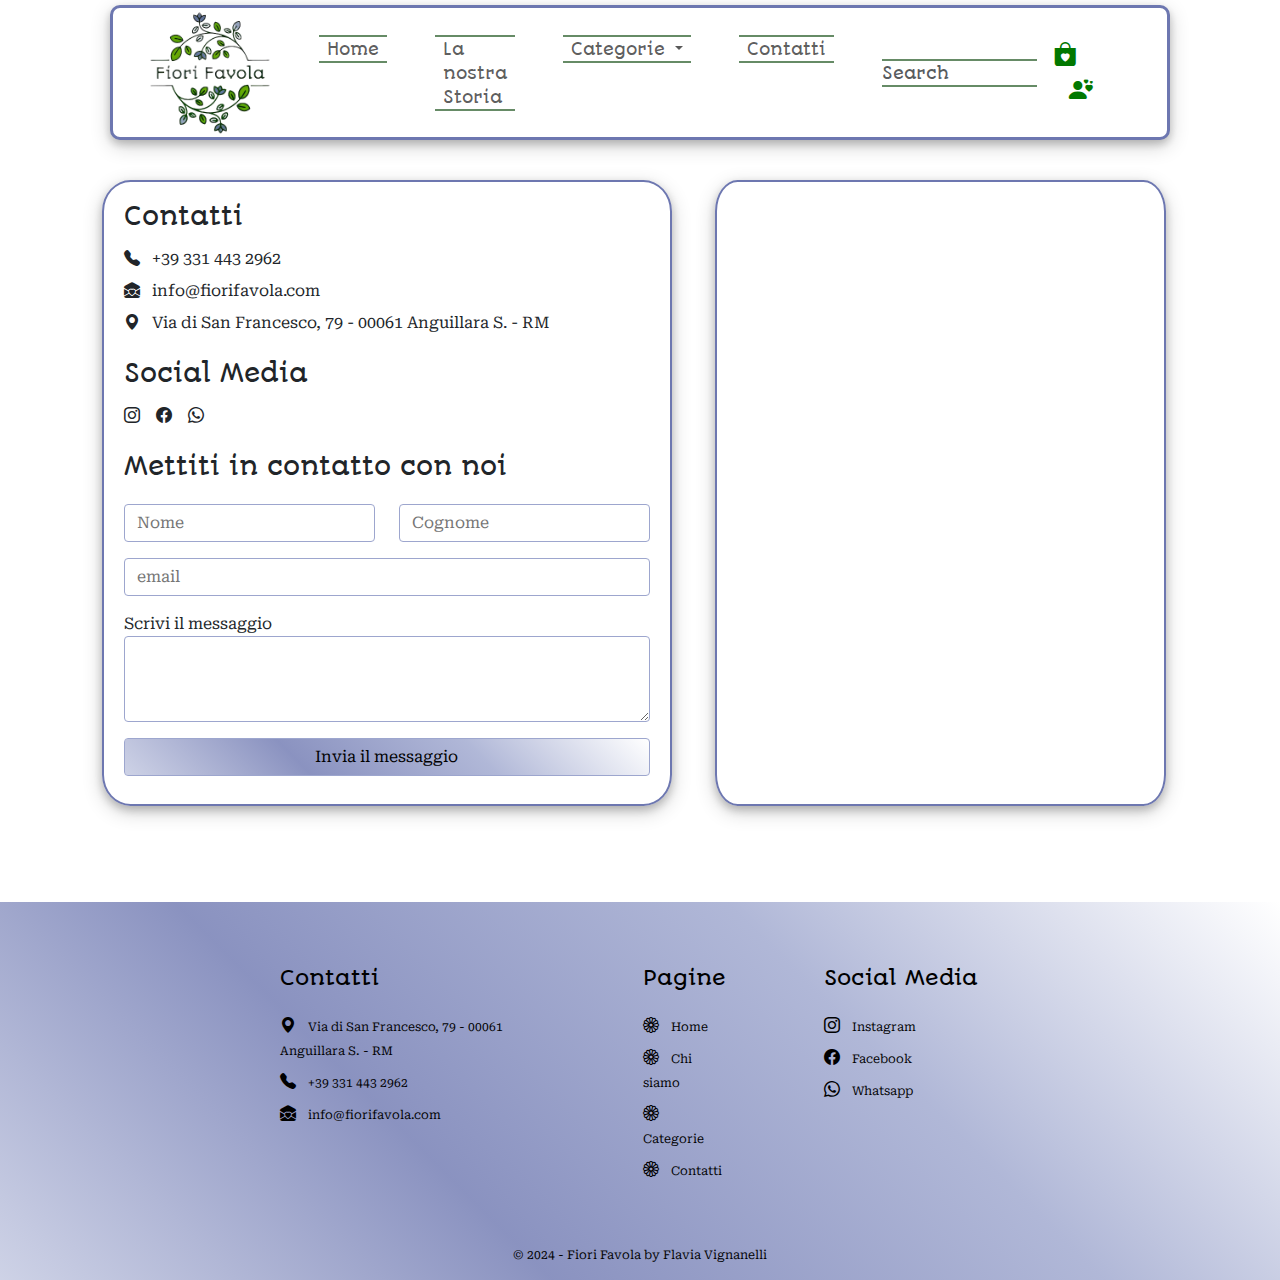
==== contacts.html @ 653803f0 "inserite altre due pagine da finire il design della home page" ====
<!doctype html>
<html lang="en">

<head>
  <meta charset="utf-8">
  <meta name="viewport" content="width=device-width, initial-scale=1">

  <title>Fiori Favola</title>
  <link rel="icon" type="image/x-icon" href="/media/logo/logo.png">
  <!-- google fonts -->
  <link rel="preconnect" href="https://fonts.googleapis.com">
  <link rel="preconnect" href="https://fonts.gstatic.com" crossorigin>
  <link
    href="https://fonts.googleapis.com/css2?family=Autour+One&family=Great+Vibes&family=Roboto+Serif:ital,opsz,wght@0,8..144,100..900;1,8..144,100..900&display=swap"
    rel="stylesheet">
  <!-- cdn bootstrap -->
  <link href="https://cdn.jsdelivr.net/npm/bootstrap@5.3.3/dist/css/bootstrap.min.css" rel="stylesheet"
    integrity="sha384-QWTKZyjpPEjISv5WaRU9OFeRpok6YctnYmDr5pNlyT2bRjXh0JMhjY6hW+ALEwIH" crossorigin="anonymous">
  <!-- icone bootstrap -->
  <link rel="stylesheet" href="https://cdn.jsdelivr.net/npm/bootstrap-icons@1.11.3/font/bootstrap-icons.min.css">
  <!-- aos css -->
  <link rel="stylesheet" href="https://unpkg.com/aos@next/dist/aos.css" />
  <!-- cdn css -->
  <link rel="stylesheet" href="style.css">
</head>

<body>
  <!-- Navbar-->
  <nav class="navbar navbar-expand-lg navbar-light bg-white fixed-top nav-scrolled transition"
    aria-label="Eighth navbar example">
    <div class="container">
      <a class="navbar-brand" href="./index.html">
        <img src="./media/logo/logo-removebg-preview.png" class="logo">
      </a>

      <button class="navbar-toggler" type="button" data-bs-toggle="collapse" data-bs-target="#navbarsExample07"
        aria-controls="navbarsExample07" aria-expanded="false" aria-label="Toggle navigation">
        <img src="./media/assets/icons8-foglia-40.png" alt="">
      </button>

      <div class="collapse navbar-collapse bg-white p-2 " id="navbarsExample07">
        <ul class="navbar-nav me-auto mb-2 mb-lg-0">
          <li class="nav-item me-md-5 my-1 my-md-0">
            <a class="nav-link bordo" aria-current="page" href="./index.html">Home</a>
          </li>
          <li class="nav-item me-md-5 my-1 my-md-0">
            <a class="nav-link bordo" aria-current="page" href="./history.html">La nostra Storia</a>
          </li>
          <li class="nav-item me-md-5 my-1 my-md-0 dropdown">
            <a class="nav-link dropdown-toggle bordo" href="#categorie" role="button" data-bs-toggle="dropdown"
              aria-expanded="false">
              Categorie
            </a>
            <ul class="dropdown-menu">
              <li><a class="dropdown-item font-tit" href="#">Tutte le categorie</a></li>
              <li><a class="dropdown-item font-tit" href="#">Piante Fiorite</a></li>
              <li><a class="dropdown-item font-tit" href="#">Piante Grasse e Succulente</a></li>
              <li><a class="dropdown-item font-tit" href="#">Piante Aromatiche</a></li>
              <li><a class="dropdown-item font-tit" href="#">Piante Tropicali</a></li>
            </ul>
          </li>
          <li class="nav-item me-md-5 my-1 my-md-0 ">
            <a class="nav-link bordo" href="./contacts.html">Contatti</a>
          </li>
        </ul>
        <form role="search me-md-5 my-1 my-md-0">
          <input class="form-control font-tit" type="search" placeholder="Search" aria-label="Search">
        </form>
        <div class="ms-0 ms-md-3 fs-4 tx-bottle me-md-5 my-2 my-md-0">
<i class="bi bi-bag-heart-fill "></i>
        <i class="bi bi-person-hearts ms-3 "></i>
        </div>
        
      </div>
    </div>
  </nav>
  <!-- Fine Navbar -->

  <!-- Articolo -->
  <article class="container mb-5 pb-5 block_contacts">
    <div class="row justify-content-evenly">
      <!-- sezione contatti -->
      <div class="col-11 col-md-6 bordo_contacts">
        <!-- contatti -->
        <div class="mb-4">
          <h4 class="font-tit mb-3">Contatti</h4>
          <ul class="list-unstyled">

            <li class="mb-2">
              <a href="tel:+393314432962" class="text-decoration-none text-reset">
                <i class="bi bi-telephone-fill me-2"></i>
                <span>+39 331 443 2962</span>
              </a>
            </li>

            <li class="mb-2">
              <a href="mailto:info@fiorifavola.com" class="text-decoration-none text-reset">
                <i class="bi bi-envelope-open-heart-fill me-2"></i>
                <span>info@fiorifavola.com</span>
              </a>
            </li>


            <li>
              <a href="https://maps.app.goo.gl/pTLGZJ3f85t4iphEA" class="text-decoration-none text-reset"
                target="_blank">
                <i class="bi bi-geo-alt-fill me-2"></i>
                <span>Via di San Francesco, 79 - 00061 Anguillara S. - RM</span>
              </a>
            </li>

          </ul>
        </div>
        <!-- social media -->
        <div class="mb-4">
          <h4 class="font-tit mb-3">Social Media</h4>
          <ul class="list-unstyled d-flex">
            <li>
              <a href="https://www.instagram.com/" class="text-decoration-none text-reset" target="_blank">
                <i class="bi bi-instagram me-2"></i>

              </a>
            </li>

            <li class="mx-2">
              <a href="https://www.facebook.com/" class="text-decoration-none text-reset" target="_blank">
                <i class="bi bi-facebook me-2"></i>
              </a>
            </li>

            <li>
              <a href="https://wa.me/+393314432962" class="text-decoration-none text-reset" target="_blank">
                <i class="bi bi-whatsapp me-2"></i>
              </a>
            </li>
          </ul>
        </div>
        <!-- form -->
        <form>
          <div class="row">

            <div class="col-12">
              <h4 class="font-tit mb-3">Mettiti in contatto con noi</h4>
            </div>
            <div class="col my-2">
              <input class="form-control2" type="text" placeholder="Nome">
            </div>
            <div class="col my-2">
              <input class="form-control2" type="text" placeholder="Cognome">
            </div>

            <div class=" my-2">
              <input class="form-control2" type="email" placeholder="email">
            </div>

            <div class="col-12 my-2">
              <label for="exampleFormControlTextarea1">Scrivi il messaggio</label>
              <textarea class="form-control2" id="exampleFormControlTextarea1" rows="3"></textarea>
        
            </div>
            <div class="my-2 ">
              <button class="form-control2 bg-color text-black">Invia il messaggio</button>
            </div>
            
          </div>
        </form>
      </div>
      <!-- mappa -->
      <div class="d-none d-md-block col-md-5 justify-content-center align-items-center text-center ">
        <iframe class="iframe mappa"
          src="https://www.google.com/maps/embed?pb=!1m21!1m12!1m3!1d9958.597307069344!2d12.270075578602107!3d42.09229061044421!2m3!1f0!2f0!3f0!3m2!1i1024!2i768!4f13.1!4m6!3e2!4m0!4m3!3m2!1d42.0891362!2d12.272125599999999!5e0!3m2!1sit!2sit!4v1710969637218!5m2!1sit!2sit"
          allowfullscreen="" loading="lazy" referrerpolicy="no-referrer-when-downgrade"></iframe>
      </div>
    </div>
  </article>
  <!-- Fine Articolo -->

  <!-- Footer -->
  <footer class="container-fluid px-5 pt-5">
    <div class="row mx-2 mx-md-5 justify-content-center">
      <!-- colonna contatti -->
      <div class="col-12 col-md-4 px-1 px-md-5 mt-3">
        <h5 class="mb-4 font-tit">Contatti</h5>
        <ul class="list-unstyled">

          <li class="my-2">
            <a href="https://maps.app.goo.gl/pTLGZJ3f85t4iphEA" class="text-decoration-none text-reset" target="_blank">
              <i class="bi bi-geo-alt-fill me-2"></i>
              <span class="text-footer">Via di San Francesco, 79 - 00061 Anguillara S. - RM</span>
            </a>
          </li>

          <li class="my-2">
            <a href="tel:+393314432962" class="text-decoration-none text-reset">
              <i class="bi bi-telephone-fill me-2"></i>
              <span class="text-footer">+39 331 443 2962</span>
            </a>
          </li>

          <li class="my-2">
            <a href="mailto:info@fiorifavola.com" class="text-decoration-none text-reset">
              <i class="bi bi-envelope-open-heart-fill me-2"></i>
              <span class="text-footer">info@fiorifavola.com</span>
            </a>
          </li>
        </ul>
      </div>

      <!-- colonna pagine -->
      <div class="col-12 col-md-2 px-1 px-md-5 mt-3">
        <h5 class="mb-4 font-tit">Pagine</h5>

        <ul class="list-unstyled">
          <li class="my-2">
            <a href="./index.html" class="text-decoration-none text-reset">
              <i class="bi bi-flower1 me-2"></i>
              <span class="text-footer">Home</span>
            </a>
          </li>

          <li class="my-2">
            <a href="./history.html" class="text-decoration-none text-reset">
              <i class="bi bi-flower1 me-2"></i>
              <span class="text-footer">Chi siamo</span>
            </a>
          </li>

          <li class="my-2">
            <a href="./categories/categories.html" class="text-decoration-none text-reset">
              <i class="bi bi-flower1 me-2"></i>
              <span class="text-footer">Categorie</span>
            </a>
          </li>

          <li class="my-2">
            <a href="./contacts.html" class="text-decoration-none text-reset">
              <i class="bi bi-flower1 me-2"></i>
              <span class="text-footer">Contatti</span>
            </a>
          </li>


        </ul>
      </div>

      <!-- colonna social media -->
      <div class="col-12 col-md-3 px-1 px-md-5 mt-3">
        <h5 class="mb-4 font-tit">Social Media</h5>

        <ul class="list-unstyled">
          <li class="my-2">
            <a href="https://www.instagram.com/" class="text-decoration-none text-reset" target="_blank">
              <i class="bi bi-instagram me-2"></i>
              <span class="text-footer">Instagram</span>
            </a>
          </li>

          <li class="my-2">
            <a href="https://www.facebook.com/" class="text-decoration-none text-reset" target="_blank">
              <i class="bi bi-facebook me-2"></i>
              <span class="text-footer">Facebook</span>
            </a>
          </li>

          <li class="my-2">
            <a href="https://wa.me/+393314432962" class="text-decoration-none text-reset" target="_blank">
              <i class="bi bi-whatsapp me-2"></i>
              <span class="text-footer">Whatsapp</span>
            </a>
          </li>
        </ul>
        <div>

        </div>

      </div>

    </div>

    <!-- Copyright -->
    <div class="row mt-5">
      <p class="text-center text-footer">© 2024 - Fiori Favola by Flavia Vignanelli</p>
    </div>

  </footer>
  <!--Fine Footer -->

  <!-- BOOTSTRAP JS -->
  <script src="https://cdn.jsdelivr.net/npm/bootstrap@5.3.3/dist/js/bootstrap.bundle.min.js"
    integrity="sha384-YvpcrYf0tY3lHB60NNkmXc5s9fDVZLESaAA55NDzOxhy9GkcIdslK1eN7N6jIeHz"
    crossorigin="anonymous"></script>
  <!-- aos js -->
  <script src="https://unpkg.com/aos@next/dist/aos.js"></script>
  <script>
    AOS.init();
  </script>
  <!-- MY JS -->
  <script src="./main.js"></script>
</body>
</html>
---- style.css ----
* {
    font-family: "Roboto Serif", serif;
    /* background-color: #013b01; */
}

/* FONT TESTI */
.font-tit {
    font-family: "Autour One", system-ui;
}

.font-cit {
    font-family: "Great Vibes", cursive;
}

/* VARIABILI */
:root {
    --light-color: #66b100;
    --bottle-color: #027800;
    --green-color: hwb(120 0% 76% / 0.6);
    --lilac-color: #9da6ce;
    --purple-color: #6d77b0;
}

/* COLORI TESTI */
.tx-light {
    color: var(--light-color);
}

.tx-bottle {
    color: var(--bottle-color);
}

.tx-green {
    color: var(--green-color);
}

.tx-lilac {
    color: var(--lilac-color);
}

.tx-purple {
    color: var(--purple-color);
}

/* SETTAGGI RIUTILIZZABILI */
.img {
    box-shadow: 0 4px 8px 0 rgba(0, 0, 0, 0.2), 0 6px 20px 0 rgba(0, 0, 0, 0.19);
    border-radius: 5%;
}

.bottone {
    color: black;
    font-family: "Autour One", system-ui;
    font-style: italic;
    padding: 5px 10px;
    border: 3px solid var(--purple-color);
    border-radius: 10px;
    box-shadow: 0 4px 8px 0 rgba(0, 0, 0, 0.2), 0 6px 20px 0 rgba(0, 0, 0, 0.19) !important;
    background-image: linear-gradient(0deg, hsla(229, 33%, 71%, .5), white);
}

.bg-color {
    background-image: linear-gradient(45deg, hsla(229, 33%, 71%, 0.5), hsla(231, 30%, 56%, 0.8), hsla(229, 33%, 71%, 0.8), white);
}

.bg-color-contr {
    background-image: linear-gradient(45deg, white, hsla(231, 30%, 56%, 0.8), hsla(229, 33%, 71%, 0.8),  hsla(229, 33%, 71%, 0.5));
}


/* SECTION NAVBAR */
.navbar {
    height: 135px;
    padding: 0px;
}

.logo {
    max-width: 170px;
    max-height: 170px;
}

.bordo {
    border-top: 2px solid var(--green-color);
    border-bottom: 2px solid var(--green-color);
    padding: 0px;
    margin-top: 0px;
    font-family: "Autour One", system-ui;
}

@media screen and (max-width:991.11px) {
    .bordo {
        border-top: 0px;
        border-bottom: 0px;
    }
}

.navbar-toggler {
    border: 0px;
    border-radius: 0px;
    transition: var(--bs-navbar-toggler-transition);
}

.navbar-toggler:focus {
    box-shadow: none !important;
}

.form-control {
    border-top: 2px solid var(--green-color) !important;
    border-bottom: 2px solid var(--green-color) !important;
    border-radius: 0px;
    border-right: 0px;
    border-left: 0px;
    padding: 0px;
    margin-top: 0px;
}

.form-control:focus {
    color: var(--lilac-color);
    background-color: #fff;
    border-color: var(--lilac-color);
    outline: 0;
    box-shadow: 0 0 0 .2rem var(--lilac-color);
}

.nav-scrolled {
    margin: 0px;
    border: 0px;
    border-radius: 0px;
    box-shadow: 0;
}

@media screen and (min-width:992px) {
    .nav-scrolled {
        margin: 5px 110px;
        backdrop-filter: blur(10px);
        border: 3px solid var(--purple-color);
        border-radius: 10px;
        box-shadow: 0 4px 8px 0 rgba(0, 0, 0, 0.2), 0 6px 20px 0 rgba(0, 0, 0, 0.19);
    }
}

.transition {
    transition: 0.5s;
}

.navbar-nav .dropdown-menu {
    border: 1px solid var(--purple-color) !important;
    box-shadow: 0 4px 8px 0 rgba(0, 0, 0, 0.2), 0 6px 20px 0 rgba(0, 0, 0, 0.19) !important;
}

/* SECTION CITAZIONE */
.cit {
    background-image: url(./media/assets/citazione.png);
    background-repeat: no-repeat;
    background-size: contain;
}

/* SECTION CATEGORIE */
.card {
    height: 580px;
    width: 300px;
    padding: 10px;
}

.iframe {
    width: 400px;
    height: 400px;
    box-shadow: 0 4px 8px 0 rgba(0, 0, 0, 0.2), 0 6px 20px 0 rgba(0, 0, 0, 0.19);
    border-radius: 5%;
}

/* SECTION NUMERI */
.box-numbers {
    background-image: url(./media/assets/4.png);
    background-repeat: no-repeat;
    background-size: cover;
    border: white;
    border-radius: 50%;
    height: 200px;
    width: 200px;
}


/* SECTION FOOTER */
.logo2 {
    max-width: 100px;
    max-height: 100px;
}

footer {
    color: black;
    background-image: linear-gradient(45deg, hsla(229, 33%, 71%, .5), hsla(231, 30%, 56%, 0.8), hsla(229, 33%, 71%, 0.8), white);
}

.text-footer {
    font-size: 12px;
}


/* PAGINA CONTATTI */
.block_contacts {
    margin-top: 180px;
}

.bordo_contacts {
    box-shadow: 0 4px 8px 0 rgba(0, 0, 0, 0.2), 0 6px 20px 0 rgba(0, 0, 0, 0.19);
    border: var(--purple-color) solid 2px;
    border-radius: 5%;
    padding: 20px;
}

.form-control2 {
    display: block;
    width: 100%;
    padding: .375rem .75rem;
    font-size: 1rem;
    line-height: 1.5;
    color: #495057;
    background-color: #fff;
    background-clip: padding-box;
    border: 1px solid var(--lilac-color);
    border-radius: .25rem;
    transition: border-color .15s ease-in-out, box-shadow .15s ease-in-out;
}

.form-control2:focus {
    color: var(--lilac-color);
    background-color: #fff;
    border-color: var(--lilac-color);
    outline: 0;
    box-shadow: 0 0 0 .2rem var(--lilac-color);
}

.mappa {
    height: 100%;
    width: 100%;
    border: var(--purple-color) solid 2px;
}

/* FINE PAGINA CONTATTI */
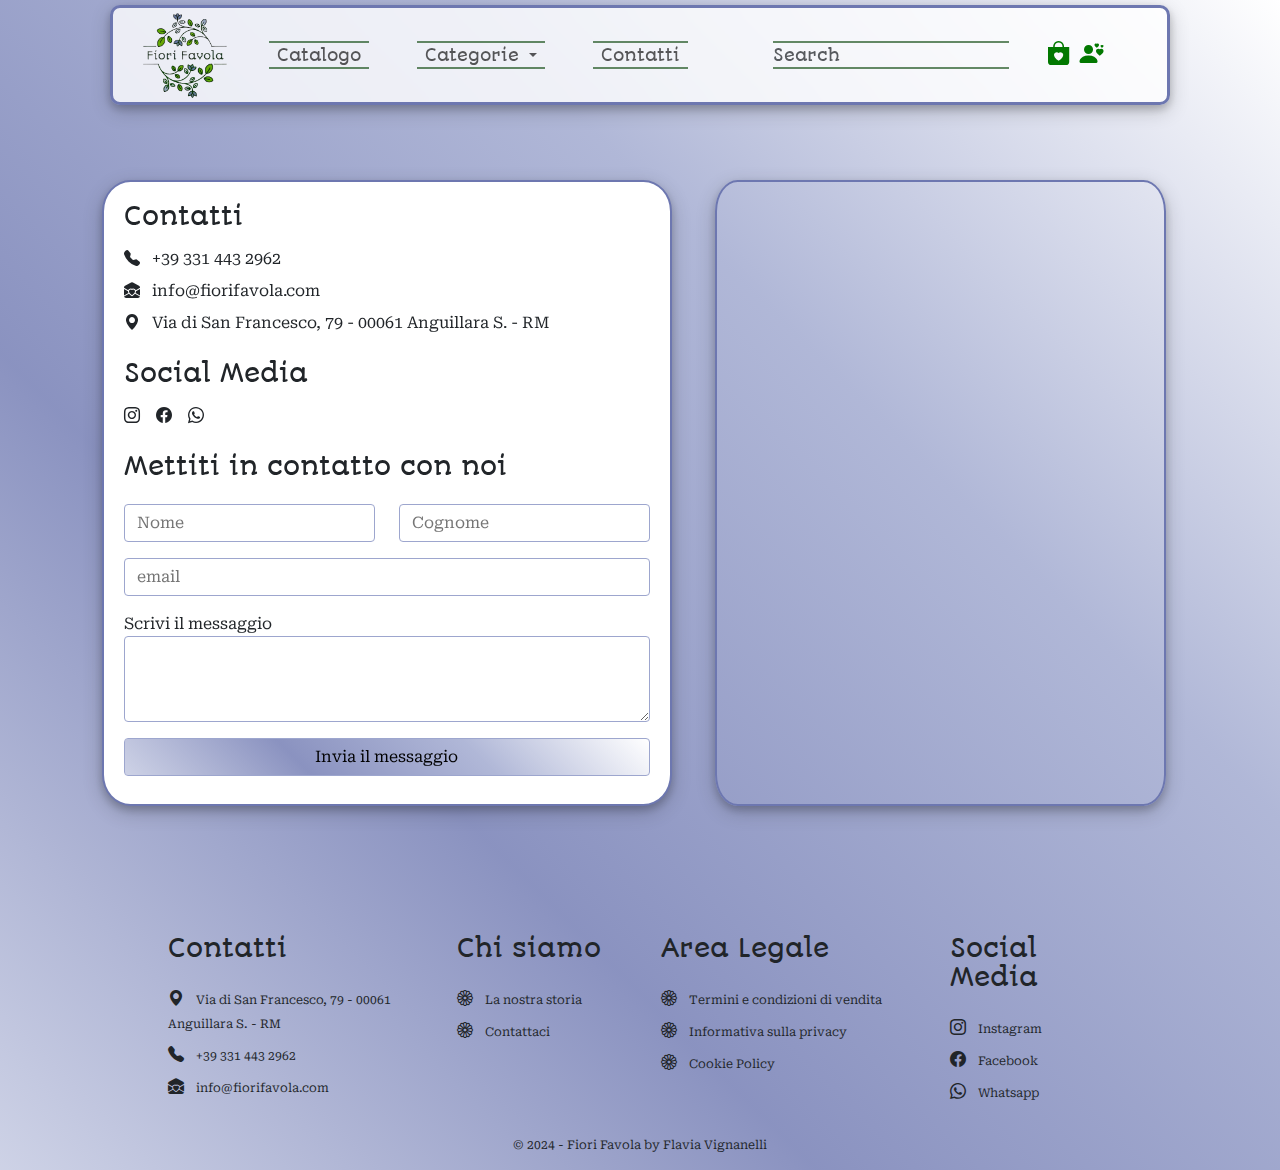
==== commit ecc00926: "Inserite le sezioni della giornata" ====
--- a/contacts.html
+++ b/contacts.html
@@ -24,63 +24,109 @@
   <link rel="stylesheet" href="style.css">
 </head>
 
-<body>
-  <!-- Navbar-->
-  <nav class="navbar navbar-expand-lg navbar-light bg-white fixed-top nav-scrolled transition"
-    aria-label="Eighth navbar example">
-    <div class="container">
-      <a class="navbar-brand" href="./index.html">
+<body class="bg-color">
+  
+<!-- Navbar-->
+<nav class="navbar navbar-expand-lg navbar-light bg-white fixed-top nav-scrolled transition"
+aria-label="Eighth navbar example">
+<div class="container">
+    <a class="navbar-brand" href="./index.html">
         <img src="./media/logo/logo-removebg-preview.png" class="logo">
-      </a>
-
-      <button class="navbar-toggler" type="button" data-bs-toggle="collapse" data-bs-target="#navbarsExample07"
+    </a>
+
+    <button class="navbar-toggler" type="button" data-bs-toggle="collapse" data-bs-target="#navbarsExample07"
         aria-controls="navbarsExample07" aria-expanded="false" aria-label="Toggle navigation">
         <img src="./media/assets/icons8-foglia-40.png" alt="">
-      </button>
-
-      <div class="collapse navbar-collapse bg-white p-2 " id="navbarsExample07">
+    </button>
+
+    <div class="collapse navbar-collapse p-2 " id="navbarsExample07">
         <ul class="navbar-nav me-auto mb-2 mb-lg-0">
-          <li class="nav-item me-md-5 my-1 my-md-0">
-            <a class="nav-link bordo" aria-current="page" href="./index.html">Home</a>
-          </li>
-          <li class="nav-item me-md-5 my-1 my-md-0">
-            <a class="nav-link bordo" aria-current="page" href="./history.html">La nostra Storia</a>
-          </li>
-          <li class="nav-item me-md-5 my-1 my-md-0 dropdown">
-            <a class="nav-link dropdown-toggle bordo" href="#categorie" role="button" data-bs-toggle="dropdown"
-              aria-expanded="false">
-              Categorie
-            </a>
-            <ul class="dropdown-menu">
-              <li><a class="dropdown-item font-tit" href="#">Tutte le categorie</a></li>
-              <li><a class="dropdown-item font-tit" href="#">Piante Fiorite</a></li>
-              <li><a class="dropdown-item font-tit" href="#">Piante Grasse e Succulente</a></li>
-              <li><a class="dropdown-item font-tit" href="#">Piante Aromatiche</a></li>
-              <li><a class="dropdown-item font-tit" href="#">Piante Tropicali</a></li>
-            </ul>
-          </li>
-          <li class="nav-item me-md-5 my-1 my-md-0 ">
-            <a class="nav-link bordo" href="./contacts.html">Contatti</a>
-          </li>
-        </ul>
+
+            <li class="nav-item me-md-5 my-1 my-md-0">
+                <a class="nav-link bordo" aria-current="page" href="./0_catalogo/catalogo.html">Catalogo</a>
+            </li>
+
+            <li class="nav-item me-md-5 my-1 my-md-0 dropdown">
+                <a class="nav-link dropdown-toggle bordo" href="#" role="button" data-bs-toggle="dropdown"
+                    aria-expanded="false">
+                    Categorie
+                </a>
+                <ul class="dropdown-menu">
+                    <li><a class="dropdown-item font-tit" href="#">Piante Fiorite</a></li>
+                    <li><a class="dropdown-item font-tit" href="#">Piante Grasse e Succulente</a></li>
+                    <li><a class="dropdown-item font-tit" href="#">Piante Aromatiche</a></li>
+                    <li><a class="dropdown-item font-tit" href="#">Piante Tropicali</a></li>
+                </ul>
+            </li>
+
+            <li class="nav-item me-md-5 my-1 my-md-0 ">
+                <a class="nav-link bordo" href="./contacts.html">Contatti</a>
+            </li>
+
+        </ul>
+
         <form role="search me-md-5 my-1 my-md-0">
-          <input class="form-control font-tit" type="search" placeholder="Search" aria-label="Search">
+            <input class="form-control font-tit" type="search" placeholder="Search" aria-label="Search">
         </form>
-        <div class="ms-0 ms-md-3 fs-4 tx-bottle me-md-5 my-2 my-md-0">
-<i class="bi bi-bag-heart-fill "></i>
-        <i class="bi bi-person-hearts ms-3 "></i>
+        <div class="fs-4 tx-bottle my-2 my-md-0 d-flex mx-auto">
+            <i class="bi bi-bag-heart-fill me-1"></i>
+            <button class="border-0 bg-transparent" data-bs-toggle="modal"
+                data-bs-target="#exampleModal">
+                <i class="bi bi-person-hearts tx-bottle"></i>
+            </button>
         </div>
-        
-      </div>
-    </div>
-  </nav>
-  <!-- Fine Navbar -->
+
+    </div>
+</div>
+</nav>
+<!-- Fine Navbar -->
+
+<!-- Accedi Modale -->
+<div class="modal fade" id="exampleModal" tabindex="-1" aria-labelledby="exampleModalLabel" aria-hidden="true">
+<div class="modal-dialog modal-dialog-centered">
+    <div class="modal-content bordo_contacts">
+        <div class="modal-body">
+            <div class="container">
+                <div class="row">
+                    <div class="col-12 text-center">
+                        <p class="h3 font-dosis">Accedi</p>
+                    </div>
+                </div>
+                <div class="row">
+                    <div class="col-12">
+                        <form>
+                            <div class="mb-3">
+                                <label for="exampleInputEmail1" class="form-label small">Email address</label>
+                                <input type="email" class="form-control" id="exampleInputEmail1"
+                                    aria-describedby="emailHelp">
+                            </div>
+                            <div class="mb-3">
+                                <label for="exampleInputPassword1" class="form-label small">Password</label>
+                                <input type="password" class="form-control" id="exampleInputPassword1">
+                            </div>
+                            <div class="mb-3 form-check">
+                                <input type="checkbox" class="form-check-input" id="exampleCheck1">
+                                <label class="form-check-label small" for="exampleCheck1">Ricorda la
+                                    password</label>
+                            </div>
+                            <button type="submit"
+                                class="d-block mx-auto py-2 px-4 bottonePiccolo">Submit</button>
+                        </form>
+                    </div>
+                </div>
+            </div>
+        </div>
+    </div>
+</div>
+</div>
+<!--Fine Accedi Modale -->
 
   <!-- Articolo -->
   <article class="container mb-5 pb-5 block_contacts">
     <div class="row justify-content-evenly">
       <!-- sezione contatti -->
-      <div class="col-11 col-md-6 bordo_contacts">
+      <div class="col-11 col-md-6 bordo_contacts bg-white" data-aos="fade-zoom-in" data-aos-easing="ease-in-back"
+        data-aos-delay="300" data-aos-offset="0">
         <!-- contatti -->
         <div class="mb-4">
           <h4 class="font-tit mb-3">Contatti</h4>
@@ -156,17 +202,18 @@
             <div class="col-12 my-2">
               <label for="exampleFormControlTextarea1">Scrivi il messaggio</label>
               <textarea class="form-control2" id="exampleFormControlTextarea1" rows="3"></textarea>
-        
+
             </div>
             <div class="my-2 ">
               <button class="form-control2 bg-color text-black">Invia il messaggio</button>
             </div>
-            
+
           </div>
         </form>
       </div>
       <!-- mappa -->
-      <div class="d-none d-md-block col-md-5 justify-content-center align-items-center text-center ">
+      <div class="d-none d-md-block col-md-5 justify-content-center align-items-center text-center"
+        data-aos="fade-zoom-in" data-aos-easing="ease-in-back" data-aos-delay="700" data-aos-offset="0">
         <iframe class="iframe mappa"
           src="https://www.google.com/maps/embed?pb=!1m21!1m12!1m3!1d9958.597307069344!2d12.270075578602107!3d42.09229061044421!2m3!1f0!2f0!3f0!3m2!1i1024!2i768!4f13.1!4m6!3e2!4m0!4m3!3m2!1d42.0891362!2d12.272125599999999!5e0!3m2!1sit!2sit!4v1710969637218!5m2!1sit!2sit"
           allowfullscreen="" loading="lazy" referrerpolicy="no-referrer-when-downgrade"></iframe>
@@ -176,11 +223,12 @@
   <!-- Fine Articolo -->
 
   <!-- Footer -->
-  <footer class="container-fluid px-5 pt-5">
-    <div class="row mx-2 mx-md-5 justify-content-center">
+  <footer class="container pt-3 footer">
+    <div class="row mx-2 mx-md-5 justify-content-evenly">
+
       <!-- colonna contatti -->
-      <div class="col-12 col-md-4 px-1 px-md-5 mt-3">
-        <h5 class="mb-4 font-tit">Contatti</h5>
+      <div class="col-6 col-md-3 px-1 mt-3">
+        <h4 class="mb-4 font-tit">Contatti</h4>
         <ul class="list-unstyled">
 
           <li class="my-2">
@@ -206,47 +254,56 @@
         </ul>
       </div>
 
-      <!-- colonna pagine -->
-      <div class="col-12 col-md-2 px-1 px-md-5 mt-3">
-        <h5 class="mb-4 font-tit">Pagine</h5>
+      <!-- colonna chi siamo -->
+      <div class="col-6 col-md-2 px-1 mt-3 justify-content-center">
+        <h4 class="mb-4 font-tit">Chi siamo</h4>
 
         <ul class="list-unstyled">
           <li class="my-2">
-            <a href="./index.html" class="text-decoration-none text-reset">
-              <i class="bi bi-flower1 me-2"></i>
-              <span class="text-footer">Home</span>
-            </a>
-          </li>
-
-          <li class="my-2">
             <a href="./history.html" class="text-decoration-none text-reset">
               <i class="bi bi-flower1 me-2"></i>
-              <span class="text-footer">Chi siamo</span>
-            </a>
-          </li>
-
-          <li class="my-2">
-            <a href="./categories/categories.html" class="text-decoration-none text-reset">
-              <i class="bi bi-flower1 me-2"></i>
-              <span class="text-footer">Categorie</span>
+              <span class="text-footer">La nostra storia</span>
             </a>
           </li>
 
           <li class="my-2">
             <a href="./contacts.html" class="text-decoration-none text-reset">
               <i class="bi bi-flower1 me-2"></i>
-              <span class="text-footer">Contatti</span>
-            </a>
-          </li>
-
-
-        </ul>
-      </div>
-
-      <!-- colonna social media -->
-      <div class="col-12 col-md-3 px-1 px-md-5 mt-3">
-        <h5 class="mb-4 font-tit">Social Media</h5>
-
+              <span class="text-footer">Contattaci</span>
+            </a>
+          </li>
+
+        </ul>
+      </div>
+
+      <!-- colonna Area Legale -->
+      <div class="col-6 col-md-3 px-1 mt-3 justify-content-center">
+        <h4 class="mb-4 font-tit">Area Legale</h4>
+        <ul class="list-unstyled">
+          <li class="my-2">
+            <a href="#" class="text-decoration-none text-reset">
+              <i class="bi bi-flower1 me-2"></i>
+              <span class="text-footer">Termini e condizioni di vendita</span>
+            </a>
+          </li>
+          <li class="my-2">
+            <a href="#" class="text-decoration-none text-reset">
+              <i class="bi bi-flower1 me-2"></i>
+              <span class="text-footer">Informativa sulla privacy</span>
+            </a>
+          </li>
+          <li class="my-2">
+            <a href="#" class="text-decoration-none text-reset">
+              <i class="bi bi-flower1 me-2"></i>
+              <span class="text-footer">Cookie Policy</span>
+            </a>
+          </li>
+        </ul>
+      </div>
+
+      <!-- colonna Social Media -->
+      <div class="col-6 col-md-2 px-1 mt-3 justify-content-center">
+        <h4 class="mb-4 font-tit">Social Media</h4>
         <ul class="list-unstyled">
           <li class="my-2">
             <a href="https://www.instagram.com/" class="text-decoration-none text-reset" target="_blank">
@@ -269,16 +326,12 @@
             </a>
           </li>
         </ul>
-        <div>
-
-        </div>
-
       </div>
 
     </div>
 
     <!-- Copyright -->
-    <div class="row mt-5">
+    <div class="row mt-3">
       <p class="text-center text-footer">© 2024 - Fiori Favola by Flavia Vignanelli</p>
     </div>
 
@@ -297,4 +350,5 @@
   <!-- MY JS -->
   <script src="./main.js"></script>
 </body>
+
 </html>--- a/style.css
+++ b/style.css
@@ -1,6 +1,5 @@
 * {
     font-family: "Roboto Serif", serif;
-    /* background-color: #013b01; */
 }
 
 /* FONT TESTI */
@@ -22,16 +21,8 @@
 }
 
 /* COLORI TESTI */
-.tx-light {
-    color: var(--light-color);
-}
-
 .tx-bottle {
     color: var(--bottle-color);
-}
-
-.tx-green {
-    color: var(--green-color);
 }
 
 .tx-lilac {
@@ -64,19 +55,47 @@
 }
 
 .bg-color-contr {
-    background-image: linear-gradient(45deg, white, hsla(231, 30%, 56%, 0.8), hsla(229, 33%, 71%, 0.8),  hsla(229, 33%, 71%, 0.5));
-}
+    background-image: linear-gradient(45deg, white, hsla(231, 30%, 56%, 0.8), hsla(229, 33%, 71%, 0.8), hsla(229, 33%, 71%, 0.5));
+}
+
+.border_reusable {
+    border: var(--purple-color) 3px solid;
+    box-shadow: 0 4px 8px 0 rgba(0, 0, 0, 0.2), 0 6px 20px 0 rgba(0, 0, 0, 0.19) !important;
+    border-radius: 10px;
+}
+
+.bottonePiccolo {
+    border: 2px var(--purple-color) solid;
+    border-radius: 10px;
+    box-shadow: 0 3px 5px 0 rgba(0, 0, 0, 0.2), 0 6px 20px 0 rgba(0, 0, 0, 0.19);
+    font-style: italic;
+    font-size: small;
+    padding: 3px 4px;
+}
+
+.bottonePiccolo:hover {
+    background-color: var(--lilac-color);
+}
+
+.sfondo {
+    background-image: url(./media/assets/sfondo.png);
+    background-repeat: no-repeat;
+    background-size: cover;
+}
+
+
+
 
 
 /* SECTION NAVBAR */
 .navbar {
-    height: 135px;
+    height: 100px;
     padding: 0px;
 }
 
 .logo {
-    max-width: 170px;
-    max-height: 170px;
+    max-width: 120px;
+    max-height: 120px;
 }
 
 .bordo {
@@ -112,6 +131,7 @@
     border-left: 0px;
     padding: 0px;
     margin-top: 0px;
+    background-color: transparent;
 }
 
 .form-control:focus {
@@ -127,6 +147,7 @@
     border: 0px;
     border-radius: 0px;
     box-shadow: 0;
+    background-color: rgba(255, 255, 255, 0.8) !important;
 }
 
 @media screen and (min-width:992px) {
@@ -148,18 +169,35 @@
     box-shadow: 0 4px 8px 0 rgba(0, 0, 0, 0.2), 0 6px 20px 0 rgba(0, 0, 0, 0.19) !important;
 }
 
-/* SECTION CITAZIONE */
+/* SECTION FOOTER */
+.text-footer {
+    font-size: 12px;
+}
+
+
+
+
+
+/* HOME PAGE */
 .cit {
     background-image: url(./media/assets/citazione.png);
     background-repeat: no-repeat;
     background-size: contain;
 }
 
-/* SECTION CATEGORIE */
+@media screen and (max-width:992px) {
+    .cit {
+        background-image: none;
+    }
+}
+
 .card {
     height: 580px;
     width: 300px;
     padding: 10px;
+    box-shadow: 0 5px 10px 0 rgba(0, 0, 0, 0.2), 0 6px 20px 0 rgba(0, 0, 0, 0.19);
+    border: var(--bottle-color) solid 3px;
+    border-radius: 10px;
 }
 
 .iframe {
@@ -169,7 +207,6 @@
     border-radius: 5%;
 }
 
-/* SECTION NUMERI */
 .box-numbers {
     background-image: url(./media/assets/4.png);
     background-repeat: no-repeat;
@@ -180,21 +217,16 @@
     width: 200px;
 }
 
-
-/* SECTION FOOTER */
-.logo2 {
-    max-width: 100px;
-    max-height: 100px;
-}
-
-footer {
-    color: black;
-    background-image: linear-gradient(45deg, hsla(229, 33%, 71%, .5), hsla(231, 30%, 56%, 0.8), hsla(229, 33%, 71%, 0.8), white);
-}
-
-.text-footer {
-    font-size: 12px;
-}
+.sfondo-foto {
+    background-image: url(./media/assets/header.png);
+    background-size: cover;
+    background-position: center;
+    background-repeat: no-repeat;
+    height: 100vh;
+}
+
+
+
 
 
 /* PAGINA CONTATTI */
@@ -237,4 +269,49 @@
     border: var(--purple-color) solid 2px;
 }
 
-/* FINE PAGINA CONTATTI */+
+
+
+
+/* PAGINA CATALOGO */
+
+.cardArticles {
+    box-shadow: 0 5px 10px 0 rgba(0, 0, 0, 0.2), 0 6px 20px 0 rgba(0, 0, 0, 0.19);
+    border: var(--purple-color) solid 3px;
+    border-radius: 10px;
+    padding: 10px;
+
+}
+
+.img-card {
+    transition: .5s;
+}
+
+.cardArticles:hover>div>.img-card {
+    transform: scale(1.3);
+}
+
+.position-sticky {
+    position: sticky;
+    top: 200px;
+}
+
+@media screen and (max-width:991px) {
+    .position-sticky {
+        position: static;
+        top: auto;
+    }
+}
+
+.form-check-input:checked {
+    background-color: var(--bottle-color);
+    border-color: var(--light-color);
+}
+
+.color-point::-webkit-slider-thumb {
+    background-color: var(--bottle-color);
+}
+
+.color-point::-webkit-slider-thumb:active {
+    background-color: var(--light-color);
+}
